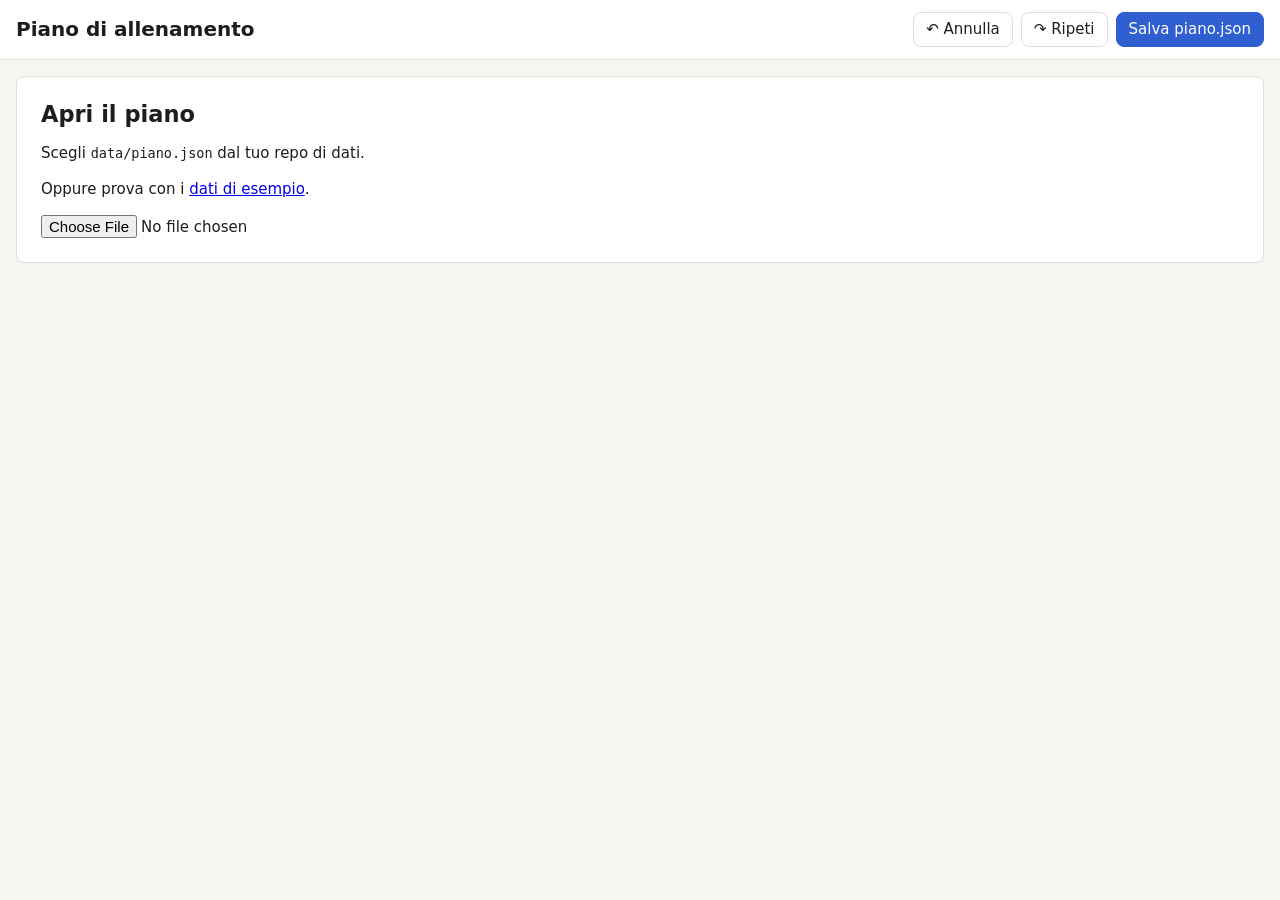
==== sito/editor/index.html @ 0a51ec71 "Codice di strava-database, editor e report in un solo repo - scripts/: sync da Strava, build_dati.py" ====
<!doctype html>
<html lang="it">
<head>
  <meta charset="utf-8">
  <meta name="viewport" content="width=device-width, initial-scale=1">
  <title>Piano di allenamento</title>
  <link rel="stylesheet" href="stile.css">
  <script type="module" src="app.js"></script>
</head>
<body>
  <header class="barra">
    <div class="titolo">
      <h1>Piano di allenamento</h1>
      <p id="gara" class="sotto"></p>
    </div>
    <div class="azioni">
      <span id="stato-salvataggio" class="sotto"></span>
      <button id="annulla" title="Annulla (Ctrl+Z)">↶ Annulla</button>
      <button id="ripeti" title="Ripeti (Ctrl+Shift+Z)">↷ Ripeti</button>
      <button id="salva" class="primario">Salva piano.json</button>
    </div>
  </header>

  <main>
    <section id="apri" hidden>
      <h2>Apri il piano</h2>
      <p>Scegli <code>data/piano.json</code> dal tuo repo di dati.</p>
      <p class="tenue">Oppure prova con i <a href="?esempio&amp;oggi=2027-02-11">dati di esempio</a>.</p>
      <input type="file" id="file" accept=".json,application/json">
    </section>

    <section id="editor" hidden>
      <div class="riepilogo" id="riepilogo"></div>
      <details id="controlli" class="controlli"></details>
      <nav class="fasi" id="fasi" aria-label="Fasi"></nav>
      <div id="fase-info" class="fase-info"></div>
      <div id="settimane"></div>
    </section>
  </main>

  <dialog id="dialogo">
    <form method="dialog" id="modulo">
      <h2 id="dialogo-titolo">Seduta</h2>
      <label>Data <input type="date" name="data" required></label>
      <label>Tipo <select name="tipo" required></select></label>
      <label>Descrizione <textarea name="descrizione" rows="3" required></textarea></label>
      <label id="campo-km">Distanza (km) <input type="number" name="km" min="0.1" step="0.1" inputmode="decimal"></label>
      <p id="dialogo-errore" class="errore" hidden></p>
      <div class="bottoni">
        <button type="button" id="elimina" class="pericolo">Elimina</button>
        <span class="spazio"></span>
        <button value="annulla" formnovalidate>Annulla</button>
        <button value="ok" class="primario">OK</button>
      </div>
    </form>
  </dialog>
</body>
</html>
---- sito/editor/stile.css ----
:root {
  color-scheme: light dark;
  --sfondo: #f6f6f3;
  --carta: #ffffff;
  --testo: #1d1d1b;
  --tenue: #6b6b66;
  --bordo: #deded8;
  --accento: #2f5fd0;
  --accento-testo: #ffffff;
  --errore: #b3261e;
  --avviso: #9a5b00;
  --avviso-sfondo: #fff4e0;
  --ok: #2e7d32;
  --oggi: #fff7c2;
  /* Tipi di seduta */
  --facile: #3d8b5f;
  --qualita: #c2552d;
  --lungo: #2f5fd0;
  --test: #8a3ffc;
  --gara: #b3261e;
  --altro: #7a7a72;
  --raggio: 8px;
  font-family: system-ui, -apple-system, "Segoe UI", Roboto, sans-serif;
}

@media (prefers-color-scheme: dark) {
  :root {
    --sfondo: #151514;
    --carta: #1f1f1d;
    --testo: #ececea;
    --tenue: #a3a39c;
    --bordo: #36362f;
    --accento: #7aa2ff;
    --accento-testo: #10131a;
    --errore: #ff8a80;
    --avviso: #ffb74d;
    --avviso-sfondo: #3a2c12;
    --ok: #81c784;
    --oggi: #3b3714;
    --facile: #6cc28f;
    --qualita: #f08a5d;
    --lungo: #7aa2ff;
    --test: #b48cff;
    --gara: #ff8a80;
    --altro: #a3a39c;
  }
}

* { box-sizing: border-box; }
body { margin: 0; background: var(--sfondo); color: var(--testo); font-size: 15px; line-height: 1.4; }
h1, h2, h3 { margin: 0; line-height: 1.2; }
h1 { font-size: 1.25rem; }
h3 { font-size: 1rem; }
button, select, input, textarea { font: inherit; color: inherit; }
button {
  cursor: pointer; border: 1px solid var(--bordo); background: var(--carta);
  border-radius: var(--raggio); padding: 6px 12px;
}
button:disabled { opacity: .45; cursor: default; }
button.primario { background: var(--accento); color: var(--accento-testo); border-color: var(--accento); }
button.pericolo { color: var(--errore); }
.sotto { color: var(--tenue); font-size: .9em; }
.attenzione { color: var(--avviso); font-weight: 600; }
.errore { color: var(--errore); }
code { font-size: .9em; }

.barra {
  position: sticky; top: 0; z-index: 2; display: flex; flex-wrap: wrap; gap: 8px 16px;
  align-items: center; justify-content: space-between; padding: 12px 16px;
  background: var(--carta); border-bottom: 1px solid var(--bordo);
}
.barra .sotto { margin: 2px 0 0; }
.azioni { display: flex; flex-wrap: wrap; gap: 8px; align-items: center; }

main { max-width: 1280px; margin: 0 auto; padding: 16px; }
#apri { background: var(--carta); border: 1px solid var(--bordo); border-radius: var(--raggio); padding: 24px; }

.riepilogo { display: flex; flex-wrap: wrap; gap: 8px 32px; margin-bottom: 12px; }
.cifra strong { display: block; font-size: 1.4rem; font-variant-numeric: tabular-nums; }
.cifra span { color: var(--tenue); font-size: .85rem; }

.controlli { border: 1px solid var(--bordo); border-radius: var(--raggio); background: var(--carta); padding: 8px 12px; margin-bottom: 12px; }
.controlli summary { cursor: pointer; font-weight: 600; }
.controlli.ok summary { color: var(--ok); }
.controlli.con-avvisi summary { color: var(--avviso); }
.controlli.con-errori summary { color: var(--errore); }
.controlli ul { margin: 8px 0 0; padding-left: 20px; }

.fasi { display: flex; flex-wrap: wrap; gap: 6px; margin-bottom: 8px; }
.fasi button.attiva { background: var(--testo); color: var(--sfondo); border-color: var(--testo); }
.fase-info { margin-bottom: 12px; }
.fase-info p { margin: 4px 0; }
.ritmi { display: flex; flex-wrap: wrap; gap: 4px 16px; color: var(--tenue); }
.ritmi strong { color: var(--testo); font-variant-numeric: tabular-nums; }

.settimana {
  background: var(--carta); border: 1px solid var(--bordo); border-radius: var(--raggio);
  padding: 10px 12px; margin-bottom: 12px;
}
.settimana { scroll-margin-top: 80px; }
.settimana.corrente { border-color: var(--accento); box-shadow: 0 0 0 1px var(--accento); }
.settimana.passata { opacity: .7; }
.settimana > header { display: flex; flex-wrap: wrap; align-items: baseline; gap: 4px 12px; margin-bottom: 8px; }
.settimana .km { font-weight: 600; font-variant-numeric: tabular-nums; }
.etichetta { background: var(--accento); color: var(--accento-testo); border-radius: 999px; padding: 0 8px; font-size: .8rem; }
.tipo-settimana { margin-left: auto; color: var(--tenue); font-size: .9em; }
.tipo-settimana select { padding: 2px 4px; border-radius: 6px; border: 1px solid var(--bordo); background: var(--carta); }
.settimana > textarea {
  width: 100%; margin-top: 8px; resize: vertical; border: 1px solid transparent; border-radius: 6px;
  background: transparent; color: var(--tenue); padding: 4px 6px; field-sizing: content; min-height: 2em;
}
.settimana > textarea:hover, .settimana > textarea:focus { border-color: var(--bordo); color: var(--testo); }

.giorni { display: grid; grid-template-columns: repeat(7, minmax(0, 1fr)); gap: 6px; }
.giorno {
  min-height: 84px; border: 1px dashed var(--bordo); border-radius: 6px; padding: 4px;
  display: flex; flex-direction: column; gap: 4px;
}
.giorno.oggi { background: var(--oggi); }
.giorno.avviso { border: 1px solid var(--avviso); background: var(--avviso-sfondo); }
.giorno.fuori { opacity: .35; }
.giorno.sopra { border: 2px solid var(--accento); }
.giorno-testa { display: flex; justify-content: space-between; align-items: center; color: var(--tenue); font-size: .8rem; }
.aggiungi { padding: 0 7px; border-radius: 6px; line-height: 1.3; opacity: .6; }
.giorno:hover .aggiungi, .aggiungi:focus { opacity: 1; }
.avviso-testo { margin: 0; color: var(--avviso); font-size: .75rem; }

.seduta {
  --colore: var(--altro);
  display: flex; flex-direction: column; gap: 1px; text-align: left; width: 100%;
  padding: 4px 6px; border: 0; border-left: 4px solid var(--colore); border-radius: 4px;
  background: color-mix(in srgb, var(--colore) 12%, var(--carta)); cursor: grab;
}
.seduta:active { cursor: grabbing; }
.seduta-testa { display: flex; justify-content: space-between; gap: 4px; font-size: .8rem; }
.seduta .tipo { font-weight: 600; color: var(--colore); }
.seduta .numero { color: var(--tenue); font-variant-numeric: tabular-nums; }
.seduta-km { font-weight: 600; font-variant-numeric: tabular-nums; }
.seduta .descrizione {
  font-size: .78rem; color: var(--tenue); display: -webkit-box; -webkit-line-clamp: 3;
  -webkit-box-orient: vertical; overflow: hidden;
}
.tipo-facile { --colore: var(--facile); }
.tipo-qualita { --colore: var(--qualita); }
.tipo-lungo { --colore: var(--lungo); }
.tipo-test { --colore: var(--test); }
.tipo-gara { --colore: var(--gara); }

dialog {
  border: 1px solid var(--bordo); border-radius: 12px; background: var(--carta); color: var(--testo);
  width: min(440px, calc(100vw - 32px)); padding: 20px;
}
dialog::backdrop { background: rgb(0 0 0 / .4); }
dialog form { display: flex; flex-direction: column; gap: 12px; }
dialog label { display: flex; flex-direction: column; gap: 4px; font-size: .9rem; color: var(--tenue); }
dialog input, dialog select, dialog textarea {
  border: 1px solid var(--bordo); border-radius: 6px; padding: 6px 8px; background: var(--sfondo); color: var(--testo);
}
dialog .bottoni { display: flex; gap: 8px; }
dialog .spazio { flex: 1; }
[hidden] { display: none !important; }

/* Telefono: i giorni uno sotto l'altro */
@media (max-width: 720px) {
  .giorni { grid-template-columns: 1fr; }
  .giorno { min-height: 0; flex-direction: row; flex-wrap: wrap; align-items: flex-start; }
  .giorno-testa { width: 100%; }
  .tipo-settimana { margin-left: 0; }
  .barra { position: static; }
}
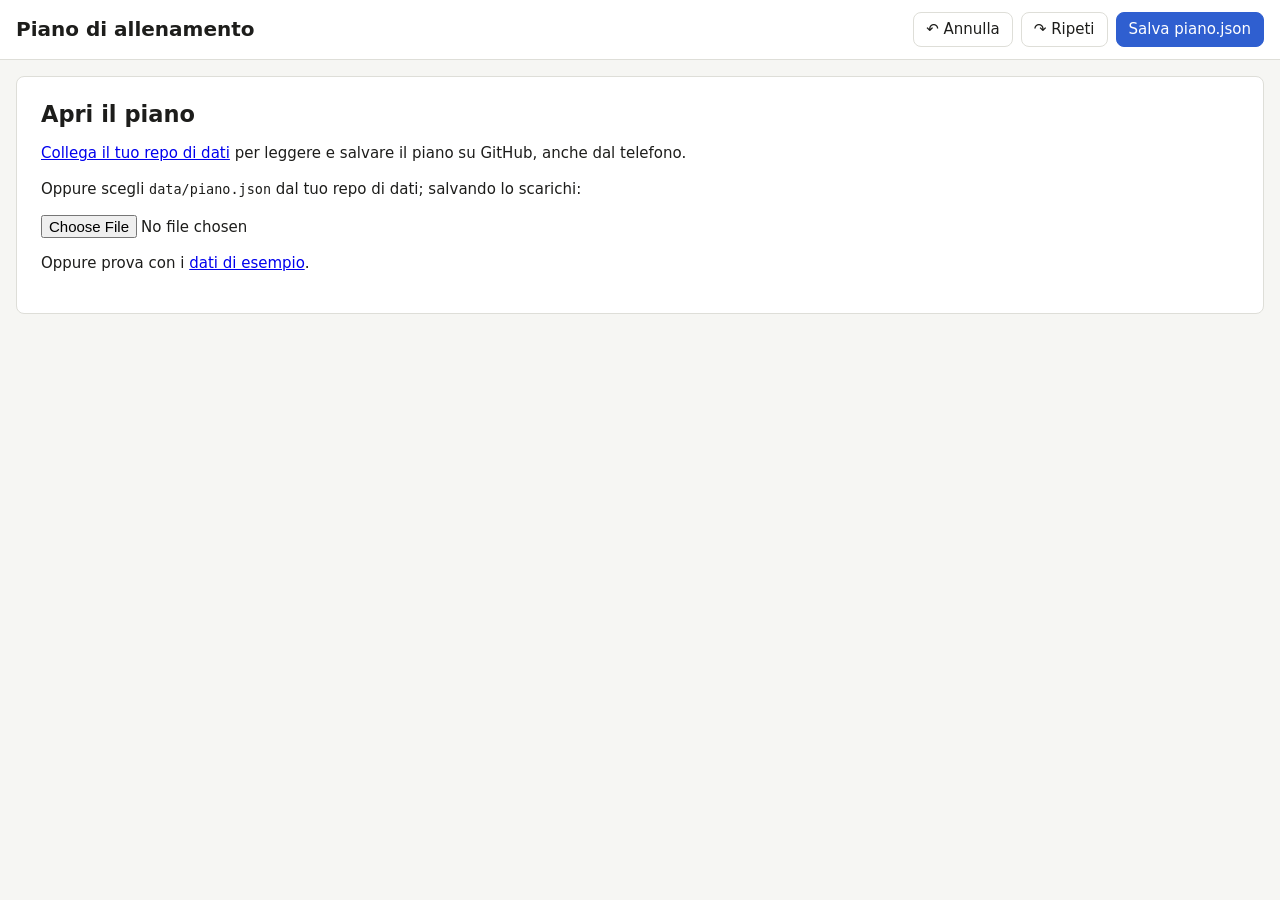
==== commit 0721ee61: "Report ed editor leggono e salvano nel repo di dati con un token - sito/comune/github.js: lettura e " ====
--- a/sito/editor/index.html
+++ b/sito/editor/index.html
@@ -24,9 +24,11 @@
   <main>
     <section id="apri" hidden>
       <h2>Apri il piano</h2>
-      <p>Scegli <code>data/piano.json</code> dal tuo repo di dati.</p>
+      <p id="errore-apri" class="errore" hidden></p>
+      <p><a href="../collega/">Collega il tuo repo di dati</a> per leggere e salvare il piano su GitHub, anche dal telefono.</p>
+      <p>Oppure scegli <code>data/piano.json</code> dal tuo repo di dati; salvando lo scarichi:</p>
+      <input type="file" id="file" accept=".json,application/json">
       <p class="tenue">Oppure prova con i <a href="?esempio&amp;oggi=2027-02-11">dati di esempio</a>.</p>
-      <input type="file" id="file" accept=".json,application/json">
     </section>
 
     <section id="editor" hidden>
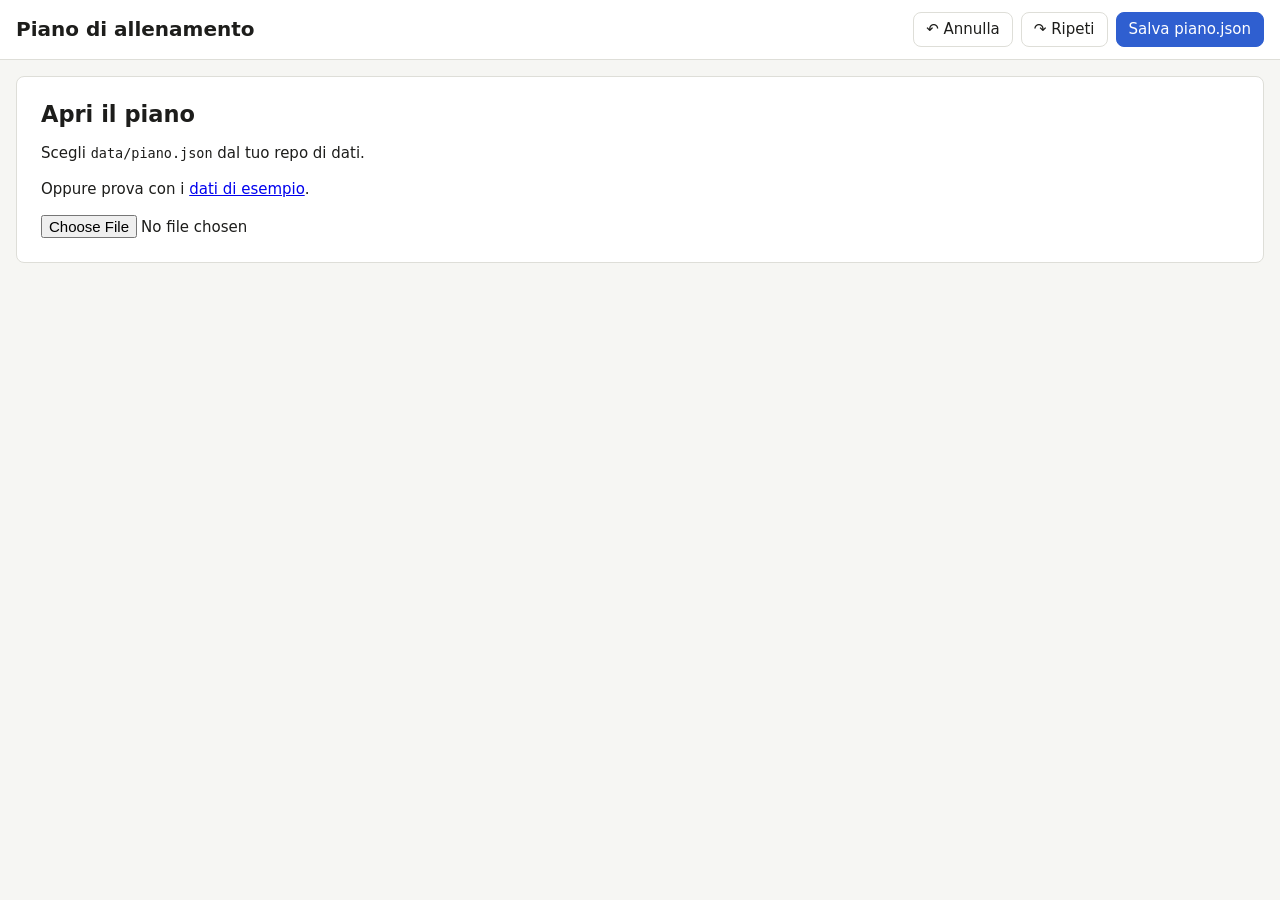
==== commit 7e54bcc2: "Campo ritmo per qualità, test e gare intermedie - piano.json: campo facoltativo ritmo (soglia, ripet" ====
--- a/sito/editor/index.html
+++ b/sito/editor/index.html
@@ -24,11 +24,9 @@
   <main>
     <section id="apri" hidden>
       <h2>Apri il piano</h2>
-      <p id="errore-apri" class="errore" hidden></p>
-      <p><a href="../collega/">Collega il tuo repo di dati</a> per leggere e salvare il piano su GitHub, anche dal telefono.</p>
-      <p>Oppure scegli <code>data/piano.json</code> dal tuo repo di dati; salvando lo scarichi:</p>
+      <p>Scegli <code>data/piano.json</code> dal tuo repo di dati.</p>
+      <p class="tenue">Oppure prova con i <a href="?esempio&amp;oggi=2027-02-11">dati di esempio</a>.</p>
       <input type="file" id="file" accept=".json,application/json">
-      <p class="tenue">Oppure prova con i <a href="?esempio&amp;oggi=2027-02-11">dati di esempio</a>.</p>
     </section>
 
     <section id="editor" hidden>
@@ -47,6 +45,7 @@
       <label>Tipo <select name="tipo" required></select></label>
       <label>Descrizione <textarea name="descrizione" rows="3" required></textarea></label>
       <label id="campo-km">Distanza (km) <input type="number" name="km" min="0.1" step="0.1" inputmode="decimal"></label>
+      <label id="campo-ritmo">Ritmo obiettivo <select name="ritmo"></select></label>
       <p id="dialogo-errore" class="errore" hidden></p>
       <div class="bottoni">
         <button type="button" id="elimina" class="pericolo">Elimina</button>
--- a/sito/editor/stile.css
+++ b/sito/editor/stile.css
@@ -136,6 +136,7 @@
 .seduta .tipo { font-weight: 600; color: var(--colore); }
 .seduta .numero { color: var(--tenue); font-variant-numeric: tabular-nums; }
 .seduta-km { font-weight: 600; font-variant-numeric: tabular-nums; }
+.seduta-km .ritmo { font-weight: 400; color: var(--tenue); }
 .seduta .descrizione {
   font-size: .78rem; color: var(--tenue); display: -webkit-box; -webkit-line-clamp: 3;
   -webkit-box-orient: vertical; overflow: hidden;
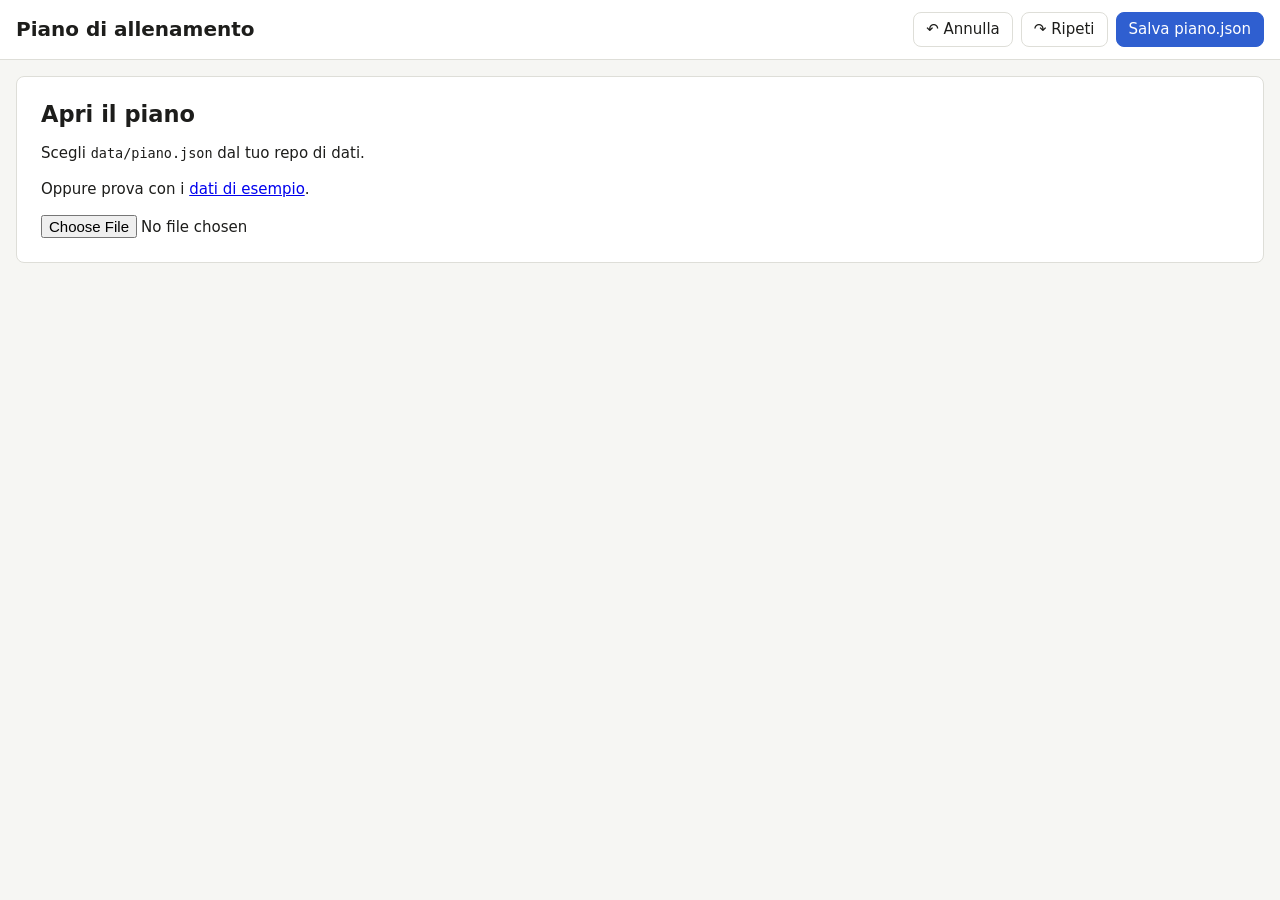
==== commit f70509ec: "Report: andamento dei test, previsione sulla gara e ritmi da ricalibrare - Il tempo del test si pren" ====
--- a/sito/editor/index.html
+++ b/sito/editor/index.html
@@ -25,7 +25,7 @@
     <section id="apri" hidden>
       <h2>Apri il piano</h2>
       <p>Scegli <code>data/piano.json</code> dal tuo repo di dati.</p>
-      <p class="tenue">Oppure prova con i <a href="?esempio&amp;oggi=2027-02-11">dati di esempio</a>.</p>
+      <p class="tenue">Oppure prova con i <a href="?esempio&amp;oggi=2027-03-17">dati di esempio</a>.</p>
       <input type="file" id="file" accept=".json,application/json">
     </section>
 
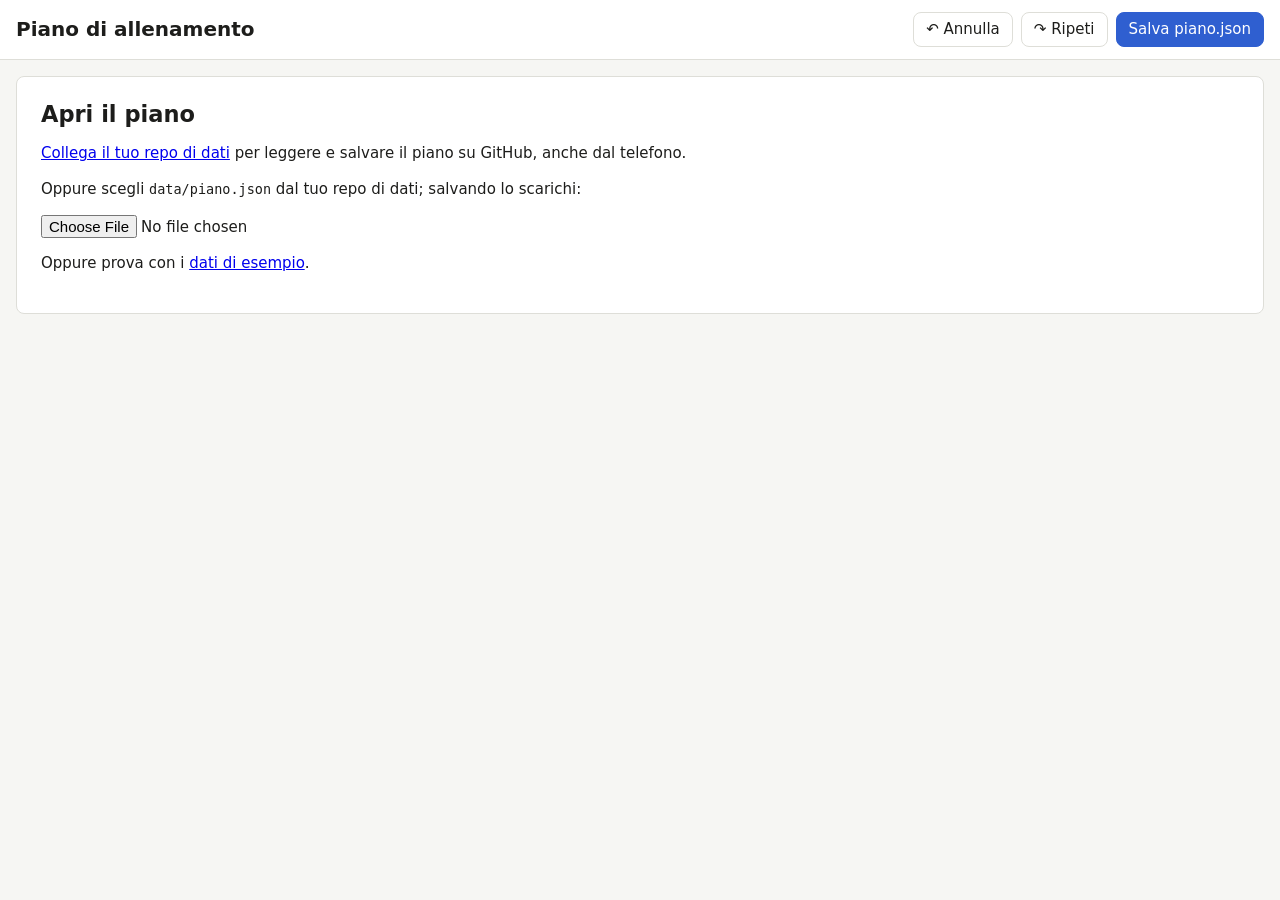
==== commit fa965b38: "Merge di main: campo ritmo, andamento dei test e nuovi dati di esempio Co-Authored-By: Claude Opus 5" ====
--- a/sito/editor/index.html
+++ b/sito/editor/index.html
@@ -24,9 +24,11 @@
   <main>
     <section id="apri" hidden>
       <h2>Apri il piano</h2>
-      <p>Scegli <code>data/piano.json</code> dal tuo repo di dati.</p>
+      <p id="errore-apri" class="errore" hidden></p>
+      <p><a href="../collega/">Collega il tuo repo di dati</a> per leggere e salvare il piano su GitHub, anche dal telefono.</p>
+      <p>Oppure scegli <code>data/piano.json</code> dal tuo repo di dati; salvando lo scarichi:</p>
+      <input type="file" id="file" accept=".json,application/json">
       <p class="tenue">Oppure prova con i <a href="?esempio&amp;oggi=2027-03-17">dati di esempio</a>.</p>
-      <input type="file" id="file" accept=".json,application/json">
     </section>
 
     <section id="editor" hidden>
